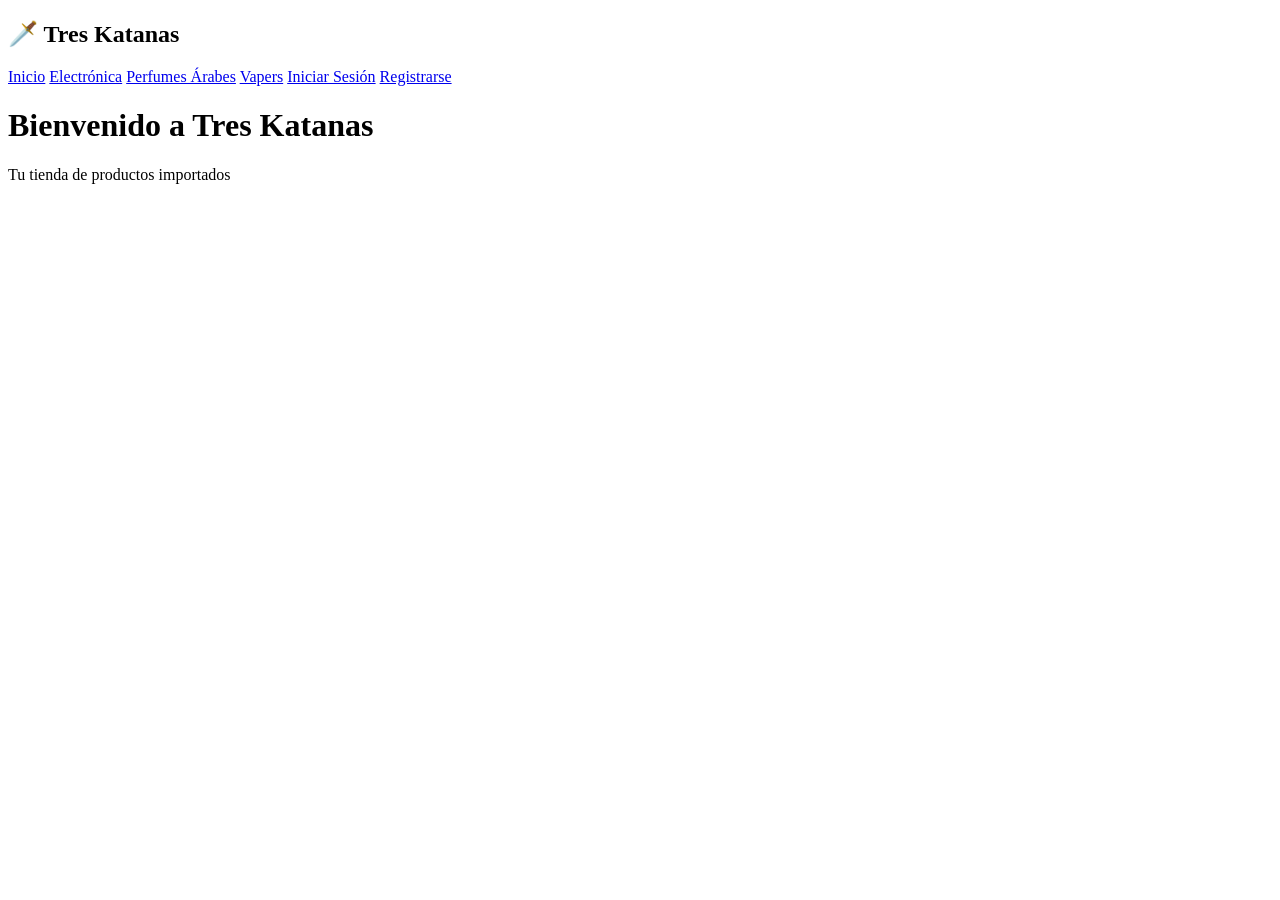
==== index.html @ a79ae0b8 "Primera entrega del proyecto" ====
<!DOCTYPE html>
<html lang="es">
<head>
    <meta charset="UTF-8">
    <title>Tres Katanas</title>
</head>
<body>

    <!-- NAVBAR -->
    <nav>
        <h2>🗡️ Tres Katanas</h2>

        <a href="index.html">Inicio</a>
        <a href="electronica.html">Electrónica</a>
        <a href="perfumes.html">Perfumes Árabes</a>
        <a href="vapers.html">Vapers</a>
        <a href="login.html">Iniciar Sesión</a>
        <a href="registro.html">Registrarse</a>
    </nav>

    <!-- Título de la página -->
    <h1>Bienvenido a Tres Katanas</h1>
    <!-- Descripción de la página -->
    <p>Tu tienda de productos importados</p>

</body>
</html>
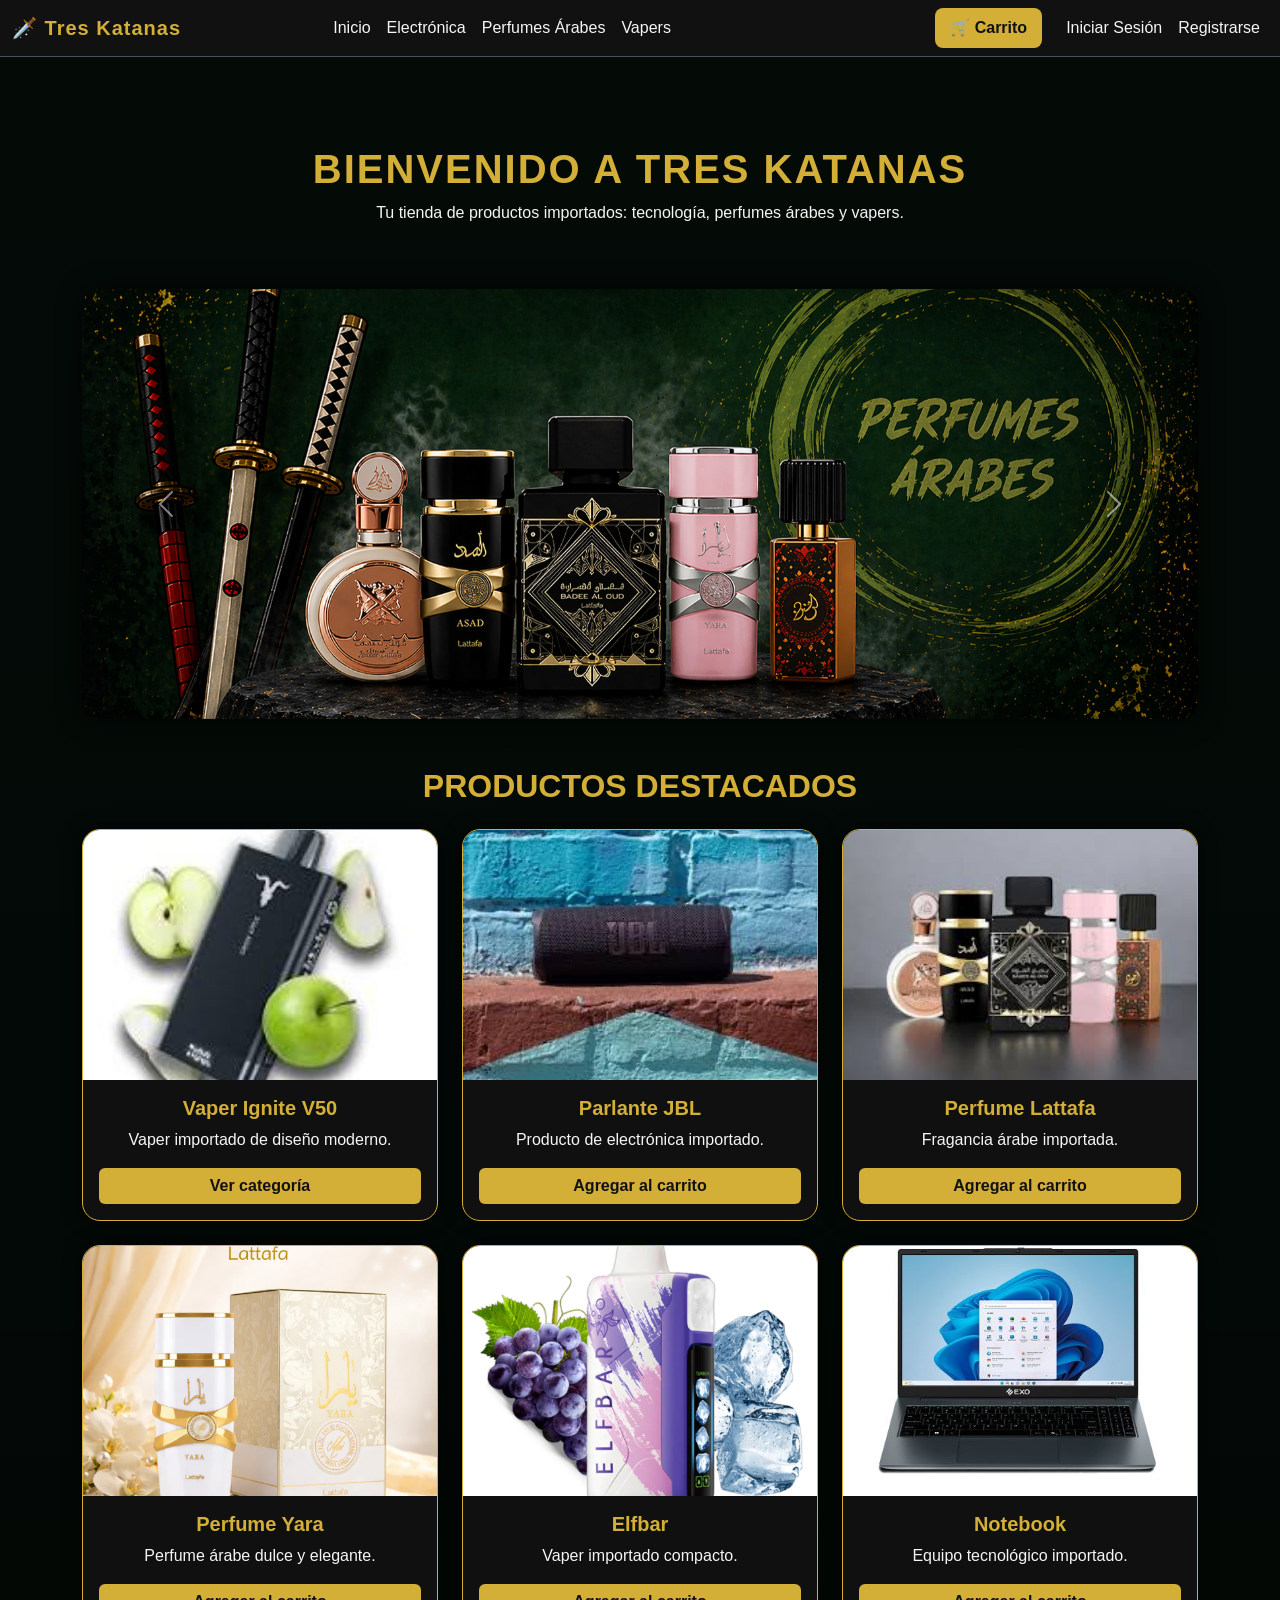
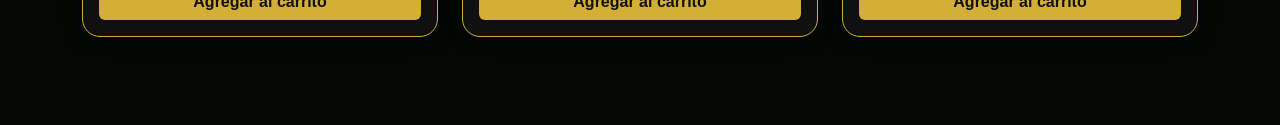
==== commit 8cca58e2: "Reestructuracion del proyecto, modifico para entrega 2" ====
--- a/index.html
+++ b/index.html
@@ -2,26 +2,170 @@
 <html lang="es">
 <head>
     <meta charset="UTF-8">
-    <title>Tres Katanas</title>
+    <meta name="viewport" content="width=device-width, initial-scale=1.0">
+    <title>Tres Katanas - Tu tienda de productos importados</title>
+
+    <link href="https://cdn.jsdelivr.net/npm/bootstrap@5.3.8/dist/css/bootstrap.min.css" rel="stylesheet" integrity="sha384-sRIl4kxILFvY47J16cr9ZwB07vP4J8+LH7qKQnuqkuIAvNWLzeN8tE5YBujZqJLB" crossorigin="anonymous">
+    <link rel="stylesheet" href="css/estilos.css">
 </head>
+
 <body>
 
-    <!-- NAVBAR -->
-    <nav>
-        <h2>🗡️ Tres Katanas</h2>
+    <nav class="navbar navbar-expand-lg bg-dark border-bottom border-body" data-bs-theme="dark">
+    <div class="container-fluid">
 
-        <a href="index.html">Inicio</a>
-        <a href="electronica.html">Electrónica</a>
-        <a href="perfumes.html">Perfumes Árabes</a>
-        <a href="vapers.html">Vapers</a>
-        <a href="login.html">Iniciar Sesión</a>
-        <a href="registro.html">Registrarse</a>
-    </nav>
+        <!-- LOGO IZQUIERDA -->
+        <a class="navbar-brand" href="../index.html">🗡️ Tres Katanas</a>
 
-    <!-- Título de la página -->
-    <h1>Bienvenido a Tres Katanas</h1>
-    <!-- Descripción de la página -->
-    <p>Tu tienda de productos importados</p>
+        <!-- BOTON HAMBURGUESA -->
+        <button class="navbar-toggler" type="button" data-bs-toggle="collapse" data-bs-target="#menuTresKatanas">
+            <span class="navbar-toggler-icon"></span>
+        </button>
 
+        <div class="collapse navbar-collapse" id="menuTresKatanas">
+
+            <!-- MENU CENTRAL -->
+            <ul class="navbar-nav mx-auto mb-2 mb-lg-0">
+                <li class="nav-item"><a class="nav-link" href="../index.html">Inicio</a></li>
+                <li class="nav-item"><a class="nav-link" href="../pages/electronica.html">Electrónica</a></li>
+                <li class="nav-item"><a class="nav-link" href="../pages/perfumes.html">Perfumes Árabes</a></li>
+                <li class="nav-item"><a class="nav-link" href="../pages/vapers.html">Vapers</a></li>
+            </ul>
+
+            <!-- MENU DERECHO -->
+            <ul class="navbar-nav ms-auto mb-2 mb-lg-0 align-items-center">
+
+                <li class="nav-item me-3">
+                    <a class="nav-link carrito-nav" href="#">
+                        🛒 Carrito
+                    </a>
+                </li>
+
+                <li class="nav-item">
+                    <a class="nav-link" href="../pages/login.html">Iniciar Sesión</a>
+                </li>
+
+                <li class="nav-item">
+                    <a class="nav-link" href="../pages/registro.html">Registrarse</a>
+                </li>
+
+            </ul>
+
+        </div>
+    </div>
+</nav>
+
+    <main class="container-fluid fondo-principal">
+
+        <section class="container text-center py-5">
+            <h1 class="titulo-principal">Bienvenido a Tres Katanas</h1>
+            <p class="subtitulo-principal">Tu tienda de productos importados: tecnología, perfumes árabes y vapers.</p>
+        </section>
+
+        <section class="container mb-5">
+            <div id="carouselTresKatanas" class="carousel slide" data-bs-ride="carousel">
+                <div class="carousel-inner">
+
+                    <div class="carousel-item active" data-bs-interval="3000">
+                        <img src="img/fondos/Perfumesportada.png" class="d-block w-100" alt="Perfumes Árabes">
+                    </div>
+
+                    <div class="carousel-item" data-bs-interval="3000">
+                        <img src="img/fondos/vapersportada.png" class="d-block w-100" alt="Vapers">
+                    </div>
+
+                    <div class="carousel-item" data-bs-interval="3000">
+                        <img src="img/fondos/tecnologiaportada.png" class="d-block w-100" alt="Tecnología">
+                    </div>
+
+                </div>
+
+                <button class="carousel-control-prev" type="button" data-bs-target="#carouselTresKatanas" data-bs-slide="prev">
+                    <span class="carousel-control-prev-icon"></span>
+                </button>
+
+                <button class="carousel-control-next" type="button" data-bs-target="#carouselTresKatanas" data-bs-slide="next">
+                    <span class="carousel-control-next-icon"></span>
+                </button>
+            </div>
+        </section>
+
+        <section class="container pb-5">
+            <h2 class="text-center titulo-seccion mb-4">Productos Destacados</h2>
+
+            <div class="row justify-content-center g-4">
+
+                <div class="col-md-4">
+                    <div class="card card-producto h-100">
+                        <img src="img/productos/ignite.jfif" class="card-img-top imagentarjetas" alt="Vaper Ignite">
+                        <div class="card-body">
+                            <h5 class="card-title">Vaper Ignite V50</h5>
+                            <p class="card-text">Vaper importado de diseño moderno.</p>
+                            <a href="vapers.html" class="btn btn-katana">Ver categoría</a>
+                        </div>
+                    </div>
+                </div>
+
+                <div class="col-md-4">
+                    <div class="card card-producto h-100">
+                        <img src="img/productos/jbl.jfif" class="card-img-top imagentarjetas" alt="Parlante JBL">
+                        <div class="card-body">
+                            <h5 class="card-title">Parlante JBL</h5>
+                            <p class="card-text">Producto de electrónica importado.</p>
+                            <a href="electronica.html" class="btn btn-katana">Agregar al carrito</a>
+                        </div>
+                    </div>
+                </div>
+
+                <div class="col-md-4">
+                    <div class="card card-producto h-100">
+                        <img src="img/productos/Lattafa.jfif" class="card-img-top imagentarjetas" alt="Perfume Lattafa">
+                        <div class="card-body">
+                            <h5 class="card-title">Perfume Lattafa</h5>
+                            <p class="card-text">Fragancia árabe importada.</p>
+                            <a href="perfumes.html" class="btn btn-katana">Agregar al carrito</a>
+                        </div>
+                    </div>
+                </div>
+
+                <div class="col-md-4">
+                    <div class="card card-producto h-100">
+                        <img src="img/productos/Yara.PNG" class="card-img-top imagentarjetas" alt="Perfume Yara">
+                        <div class="card-body">
+                            <h5 class="card-title">Perfume Yara</h5>
+                            <p class="card-text">Perfume árabe dulce y elegante.</p>
+                            <a href="perfumes.html" class="btn btn-katana">Agregar al carrito</a>
+                        </div>
+                    </div>
+                </div>
+
+                <div class="col-md-4">
+                    <div class="card card-producto h-100">
+                        <img src="img/productos/Elfbar.PNG" class="card-img-top imagentarjetas" alt="Vaper Elfbar">
+                        <div class="card-body">
+                            <h5 class="card-title">Elfbar</h5>
+                            <p class="card-text">Vaper importado compacto.</p>
+                            <a href="vapers.html" class="btn btn-katana">Agregar al carrito</a>
+                        </div>
+                    </div>
+                </div>
+
+                <div class="col-md-4">
+                    <div class="card card-producto h-100">
+                        <img src="img/productos/Notebook.PNG" class="card-img-top imagentarjetas" alt="Notebook">
+                        <div class="card-body">
+                            <h5 class="card-title">Notebook</h5>
+                            <p class="card-text">Equipo tecnológico importado.</p>
+                            <a href="electronica.html" class="btn btn-katana">Agregar al carrito</a>
+                        </div>
+                    </div>
+                </div>
+
+            </div>
+        </section>
+
+    </main>
+
+    <script src="https://cdn.jsdelivr.net/npm/bootstrap@5.3.8/dist/js/bootstrap.bundle.min.js" integrity="sha384-FKyoEForCGlyvwx9Hj09JcYn3nv7wiPVlz7YYwJrWVcXK/BmnVDxM+D2scQbITxI" crossorigin="anonymous"></script>
 </body>
 </html>
--- a/css/estilos.css
+++ b/css/estilos.css
@@ -0,0 +1,148 @@
+/* PALETA DE COLORES
+   Verde oscuro: #0b1f14
+   Verde oliva: #556B2F
+   Dorado: #d4af37
+   Negro: #111111
+   Blanco humo: #f5f5f5
+*/
+
+body {
+    background-color: #0b1f14;
+    color: #f5f5f5;
+    font-family: Arial, Helvetica, sans-serif;
+}
+
+/* NAVBAR */
+.navbar {
+    background-color: #111111 !important;
+}
+
+.navbar-brand {
+    color: #d4af37 !important;
+    font-weight: bold;
+    letter-spacing: 1px;
+}
+
+.nav-link {
+    color: #f5f5f5 !important;
+}
+
+.nav-link:hover {
+    color: #d4af37 !important;
+}
+
+/* CONTENEDOR PRINCIPAL */
+.fondo-principal {
+    background-image: linear-gradient(rgba(0,0,0,0.65), rgba(0,0,0,0.75)), url(".../img/fondos/fondolimpio.png");
+    background-size: cover;
+    background-position: center;
+    background-repeat: no-repeat;
+    padding: 40px;
+    min-height: 100vh;
+}
+
+/* TITULOS */
+.titulo-principal {
+    color: #d4af37;
+    font-weight: bold;
+    text-transform: uppercase;
+    letter-spacing: 2px;
+}
+
+.subtitulo-principal {
+    color: #f5f5f5;
+}
+
+.titulo-seccion {
+    color: #d4af37;
+    font-weight: bold;
+    text-transform: uppercase;
+    margin-top: 30px;
+}
+
+/* CAROUSEL */
+.carousel {
+    border-radius: 18px;
+    overflow: hidden;
+    box-shadow: 0 0 25px rgba(0,0,0,0.7);
+}
+
+.carousel-item img {
+    height: 430px;
+    object-fit: cover;
+}
+
+/* CARDS */
+.card-producto {
+    background-color: rgba(17, 17, 17, 0.92);
+    color: #f5f5f5;
+    border: 1px solid #d4af37;
+    border-radius: 18px;
+    overflow: hidden;
+    box-shadow: 0 0 18px rgba(0,0,0,0.6);
+    transition: transform 0.3s ease, box-shadow 0.3s ease;
+}
+
+.card-producto:hover {
+    transform: translateY(-8px);
+    box-shadow: 0 0 25px rgba(212,175,55,0.45);
+}
+
+.imagentarjetas {
+    height: 250px;
+    object-fit: cover;
+}
+
+.card-body {
+    min-height: 120px;
+    display: flex;
+    flex-direction: column;
+    justify-content: space-between;
+}
+
+.card-title {
+    color: #d4af37;
+    font-weight: bold;
+    text-align: center;
+}
+
+.card-text {
+    text-align: center;
+    color: #f5f5f5;
+}
+
+.btn-katana {
+    background-color: #d4af37;
+    color: #111111;
+    border: none;
+    font-weight: bold;
+}
+
+.btn-katana:hover {
+    background-color: #b8942f;
+    color: #ffffff;
+}
+
+/* RESPONSIVE */
+@media (max-width: 768px) {
+    .carousel-item img {
+        height: 250px;
+    }
+
+    .fondo-principal {
+        padding: 20px;
+    }
+}
+
+.carrito-nav{
+    background-color: #d4af37;
+    color: #111111 !important;
+    border-radius: 8px;
+    padding: 8px 15px !important;
+    font-weight: bold;
+}
+
+.carrito-nav:hover{
+    background-color: #b8942f;
+    color: white !important;
+}
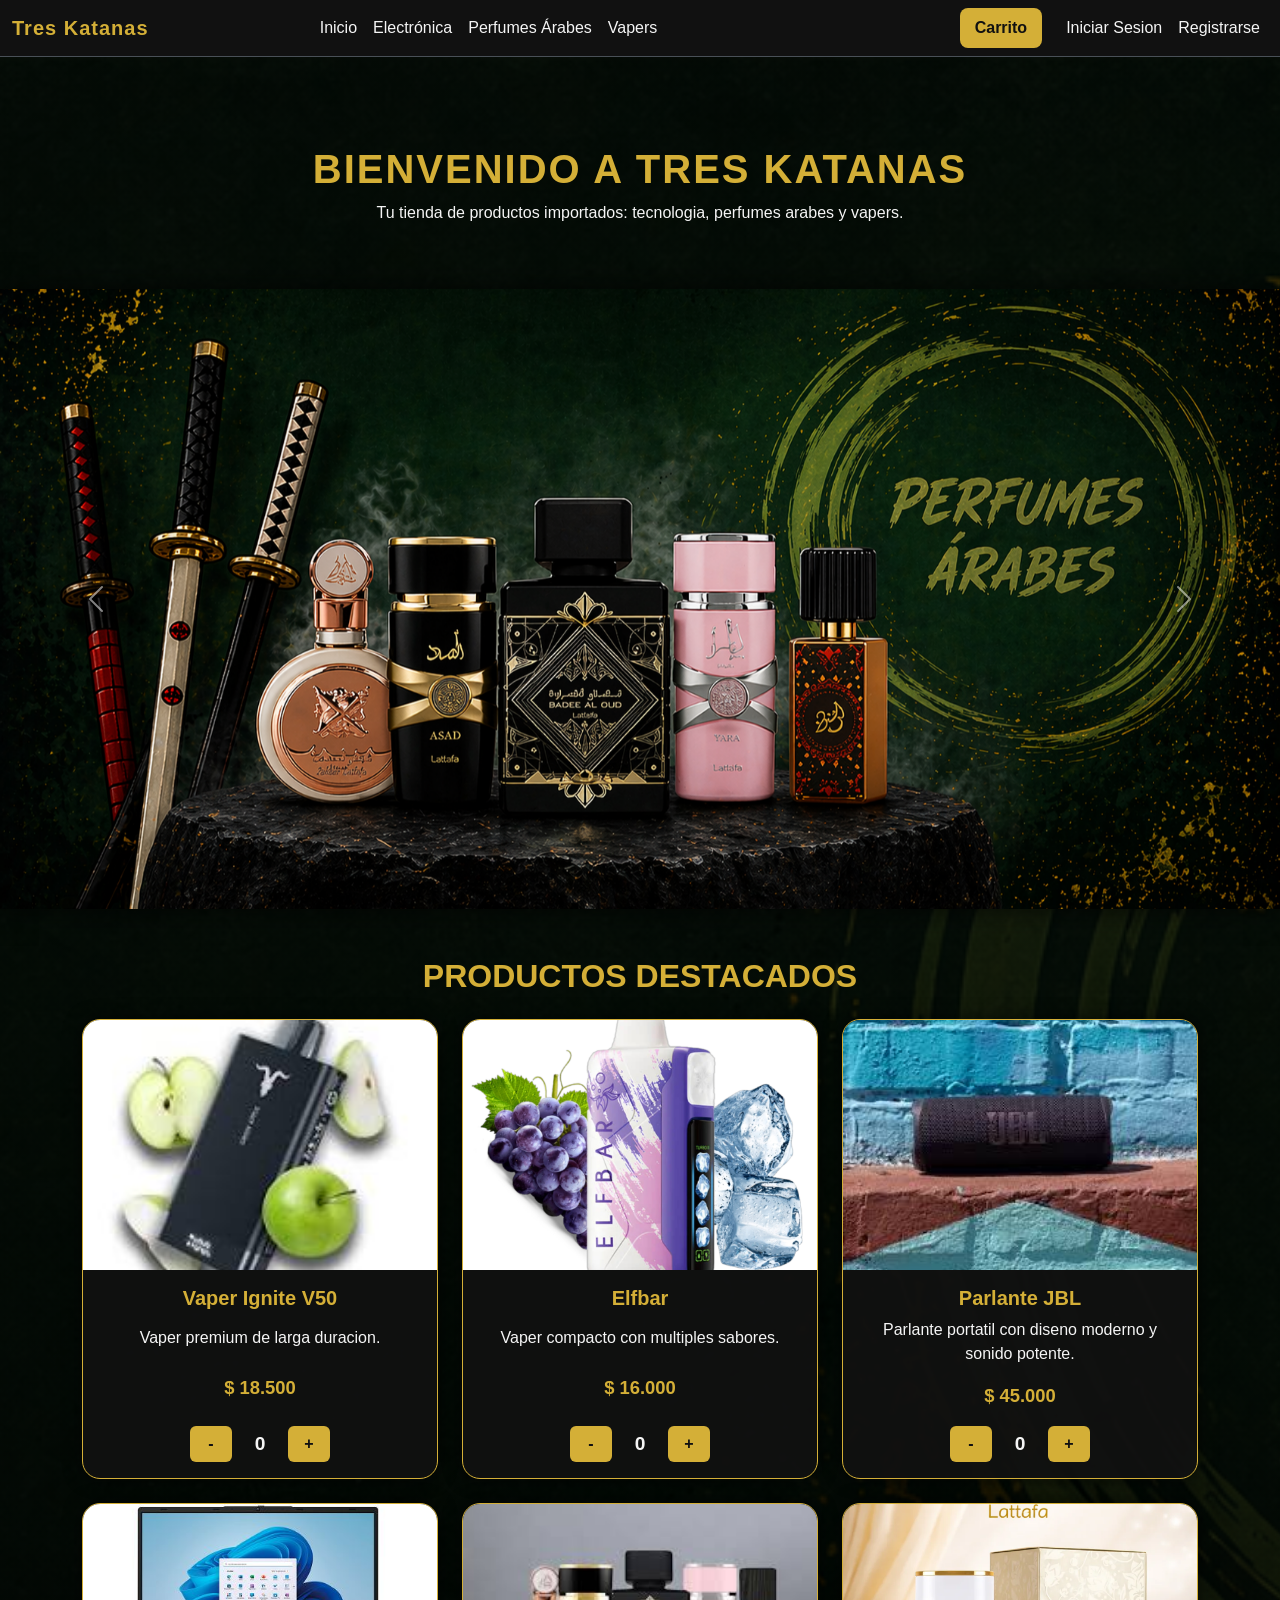
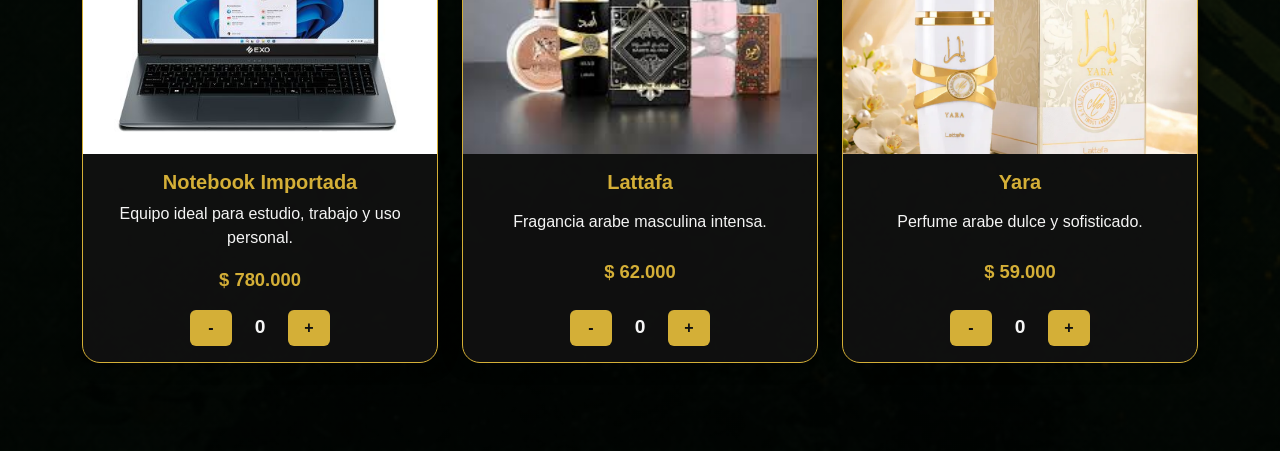
==== commit a20236a6: "Más javascript para la entrega 3, autenticaciones y automatizaciones. Mejoras en la estructura y cam" ====
--- a/index.html
+++ b/index.html
@@ -3,81 +3,35 @@
 <head>
     <meta charset="UTF-8">
     <meta name="viewport" content="width=device-width, initial-scale=1.0">
-    <title>Tres Katanas - Tu tienda de productos importados</title>
+    <title>Tres Katanas - Inicio</title>
 
     <link href="https://cdn.jsdelivr.net/npm/bootstrap@5.3.8/dist/css/bootstrap.min.css" rel="stylesheet" integrity="sha384-sRIl4kxILFvY47J16cr9ZwB07vP4J8+LH7qKQnuqkuIAvNWLzeN8tE5YBujZqJLB" crossorigin="anonymous">
     <link rel="stylesheet" href="css/estilos.css">
 </head>
 
 <body>
-
-    <nav class="navbar navbar-expand-lg bg-dark border-bottom border-body" data-bs-theme="dark">
-    <div class="container-fluid">
-
-        <!-- LOGO IZQUIERDA -->
-        <a class="navbar-brand" href="../index.html">🗡️ Tres Katanas</a>
-
-        <!-- BOTON HAMBURGUESA -->
-        <button class="navbar-toggler" type="button" data-bs-toggle="collapse" data-bs-target="#menuTresKatanas">
-            <span class="navbar-toggler-icon"></span>
-        </button>
-
-        <div class="collapse navbar-collapse" id="menuTresKatanas">
-
-            <!-- MENU CENTRAL -->
-            <ul class="navbar-nav mx-auto mb-2 mb-lg-0">
-                <li class="nav-item"><a class="nav-link" href="../index.html">Inicio</a></li>
-                <li class="nav-item"><a class="nav-link" href="../pages/electronica.html">Electrónica</a></li>
-                <li class="nav-item"><a class="nav-link" href="../pages/perfumes.html">Perfumes Árabes</a></li>
-                <li class="nav-item"><a class="nav-link" href="../pages/vapers.html">Vapers</a></li>
-            </ul>
-
-            <!-- MENU DERECHO -->
-            <ul class="navbar-nav ms-auto mb-2 mb-lg-0 align-items-center">
-
-                <li class="nav-item me-3">
-                    <a class="nav-link carrito-nav" href="#">
-                        🛒 Carrito
-                    </a>
-                </li>
-
-                <li class="nav-item">
-                    <a class="nav-link" href="../pages/login.html">Iniciar Sesión</a>
-                </li>
-
-                <li class="nav-item">
-                    <a class="nav-link" href="../pages/registro.html">Registrarse</a>
-                </li>
-
-            </ul>
-
-        </div>
-    </div>
-</nav>
+    <div id="navbar"></div>
 
     <main class="container-fluid fondo-principal">
-
         <section class="container text-center py-5">
             <h1 class="titulo-principal">Bienvenido a Tres Katanas</h1>
-            <p class="subtitulo-principal">Tu tienda de productos importados: tecnología, perfumes árabes y vapers.</p>
+            <p class="subtitulo-principal">Tu tienda de productos importados: tecnologia, perfumes arabes y vapers.</p>
         </section>
 
-        <section class="container mb-5">
+        <section class="carousel-inicio mb-5">
             <div id="carouselTresKatanas" class="carousel slide" data-bs-ride="carousel">
                 <div class="carousel-inner">
-
                     <div class="carousel-item active" data-bs-interval="3000">
-                        <img src="img/fondos/Perfumesportada.png" class="d-block w-100" alt="Perfumes Árabes">
+                        <img src="./img/fondos/Perfumesportada.png" class="d-block w-100" alt="Perfumes Arabes">
                     </div>
 
                     <div class="carousel-item" data-bs-interval="3000">
-                        <img src="img/fondos/vapersportada.png" class="d-block w-100" alt="Vapers">
+                        <img src="./img/fondos/vapersportada.png" class="d-block w-100" alt="Vapers">
                     </div>
 
                     <div class="carousel-item" data-bs-interval="3000">
-                        <img src="img/fondos/tecnologiaportada.png" class="d-block w-100" alt="Tecnología">
+                        <img src="./img/fondos/tecnologiaportada.png" class="d-block w-100" alt="Tecnologia">
                     </div>
-
                 </div>
 
                 <button class="carousel-control-prev" type="button" data-bs-target="#carouselTresKatanas" data-bs-slide="prev">
@@ -92,80 +46,16 @@
 
         <section class="container pb-5">
             <h2 class="text-center titulo-seccion mb-4">Productos Destacados</h2>
-
-            <div class="row justify-content-center g-4">
-
-                <div class="col-md-4">
-                    <div class="card card-producto h-100">
-                        <img src="img/productos/ignite.jfif" class="card-img-top imagentarjetas" alt="Vaper Ignite">
-                        <div class="card-body">
-                            <h5 class="card-title">Vaper Ignite V50</h5>
-                            <p class="card-text">Vaper importado de diseño moderno.</p>
-                            <a href="vapers.html" class="btn btn-katana">Ver categoría</a>
-                        </div>
-                    </div>
-                </div>
-
-                <div class="col-md-4">
-                    <div class="card card-producto h-100">
-                        <img src="img/productos/jbl.jfif" class="card-img-top imagentarjetas" alt="Parlante JBL">
-                        <div class="card-body">
-                            <h5 class="card-title">Parlante JBL</h5>
-                            <p class="card-text">Producto de electrónica importado.</p>
-                            <a href="electronica.html" class="btn btn-katana">Agregar al carrito</a>
-                        </div>
-                    </div>
-                </div>
-
-                <div class="col-md-4">
-                    <div class="card card-producto h-100">
-                        <img src="img/productos/Lattafa.jfif" class="card-img-top imagentarjetas" alt="Perfume Lattafa">
-                        <div class="card-body">
-                            <h5 class="card-title">Perfume Lattafa</h5>
-                            <p class="card-text">Fragancia árabe importada.</p>
-                            <a href="perfumes.html" class="btn btn-katana">Agregar al carrito</a>
-                        </div>
-                    </div>
-                </div>
-
-                <div class="col-md-4">
-                    <div class="card card-producto h-100">
-                        <img src="img/productos/Yara.PNG" class="card-img-top imagentarjetas" alt="Perfume Yara">
-                        <div class="card-body">
-                            <h5 class="card-title">Perfume Yara</h5>
-                            <p class="card-text">Perfume árabe dulce y elegante.</p>
-                            <a href="perfumes.html" class="btn btn-katana">Agregar al carrito</a>
-                        </div>
-                    </div>
-                </div>
-
-                <div class="col-md-4">
-                    <div class="card card-producto h-100">
-                        <img src="img/productos/Elfbar.PNG" class="card-img-top imagentarjetas" alt="Vaper Elfbar">
-                        <div class="card-body">
-                            <h5 class="card-title">Elfbar</h5>
-                            <p class="card-text">Vaper importado compacto.</p>
-                            <a href="vapers.html" class="btn btn-katana">Agregar al carrito</a>
-                        </div>
-                    </div>
-                </div>
-
-                <div class="col-md-4">
-                    <div class="card card-producto h-100">
-                        <img src="img/productos/Notebook.PNG" class="card-img-top imagentarjetas" alt="Notebook">
-                        <div class="card-body">
-                            <h5 class="card-title">Notebook</h5>
-                            <p class="card-text">Equipo tecnológico importado.</p>
-                            <a href="electronica.html" class="btn btn-katana">Agregar al carrito</a>
-                        </div>
-                    </div>
-                </div>
-
-            </div>
+            <div class="row justify-content-center g-4" id="productos" data-categoria="destacados"></div>
         </section>
-
     </main>
 
     <script src="https://cdn.jsdelivr.net/npm/bootstrap@5.3.8/dist/js/bootstrap.bundle.min.js" integrity="sha384-FKyoEForCGlyvwx9Hj09JcYn3nv7wiPVlz7YYwJrWVcXK/BmnVDxM+D2scQbITxI" crossorigin="anonymous"></script>
+    <script src="js/datos.js"></script>
+    <script src="js/titulo.js"></script>
+    <script src="js/auth.js"></script>
+    <script src="componentes/navbar.js"></script>
+    <script src="componentes/cards.js"></script>
+    <script src="js/catalogo.js"></script>
 </body>
-</html>+</html>
--- a/css/estilos.css
+++ b/css/estilos.css
@@ -33,7 +33,7 @@
 
 /* CONTENEDOR PRINCIPAL */
 .fondo-principal {
-    background-image: linear-gradient(rgba(0,0,0,0.65), rgba(0,0,0,0.75)), url(".../img/fondos/fondolimpio.png");
+    background-image: linear-gradient(rgba(0,0,0,0.65), rgba(0,0,0,0.75)), url("../img/fondos/fondolimpio.png");
     background-size: cover;
     background-position: center;
     background-repeat: no-repeat;
@@ -61,14 +61,23 @@
 }
 
 /* CAROUSEL */
+.carousel-inicio {
+    width: 100vw;
+    margin-left: calc(50% - 50vw);
+}
+
 .carousel {
     border-radius: 18px;
     overflow: hidden;
     box-shadow: 0 0 25px rgba(0,0,0,0.7);
 }
 
+.carousel-inicio .carousel {
+    border-radius: 0;
+}
+
 .carousel-item img {
-    height: 430px;
+    height: clamp(260px, 55vw, 620px);
     object-fit: cover;
 }
 
@@ -111,6 +120,31 @@
     color: #f5f5f5;
 }
 
+.precio-producto {
+    color: #d4af37;
+    font-size: 1.15rem;
+    font-weight: bold;
+    text-align: center;
+}
+
+.contador-producto {
+    display: flex;
+    align-items: center;
+    justify-content: center;
+    gap: 12px;
+}
+
+.contador-producto .btn {
+    width: 42px;
+}
+
+.cantidad-producto {
+    min-width: 32px;
+    text-align: center;
+    font-size: 1.2rem;
+    font-weight: bold;
+}
+
 .btn-katana {
     background-color: #d4af37;
     color: #111111;
@@ -145,4 +179,4 @@
 .carrito-nav:hover{
     background-color: #b8942f;
     color: white !important;
-}+}
